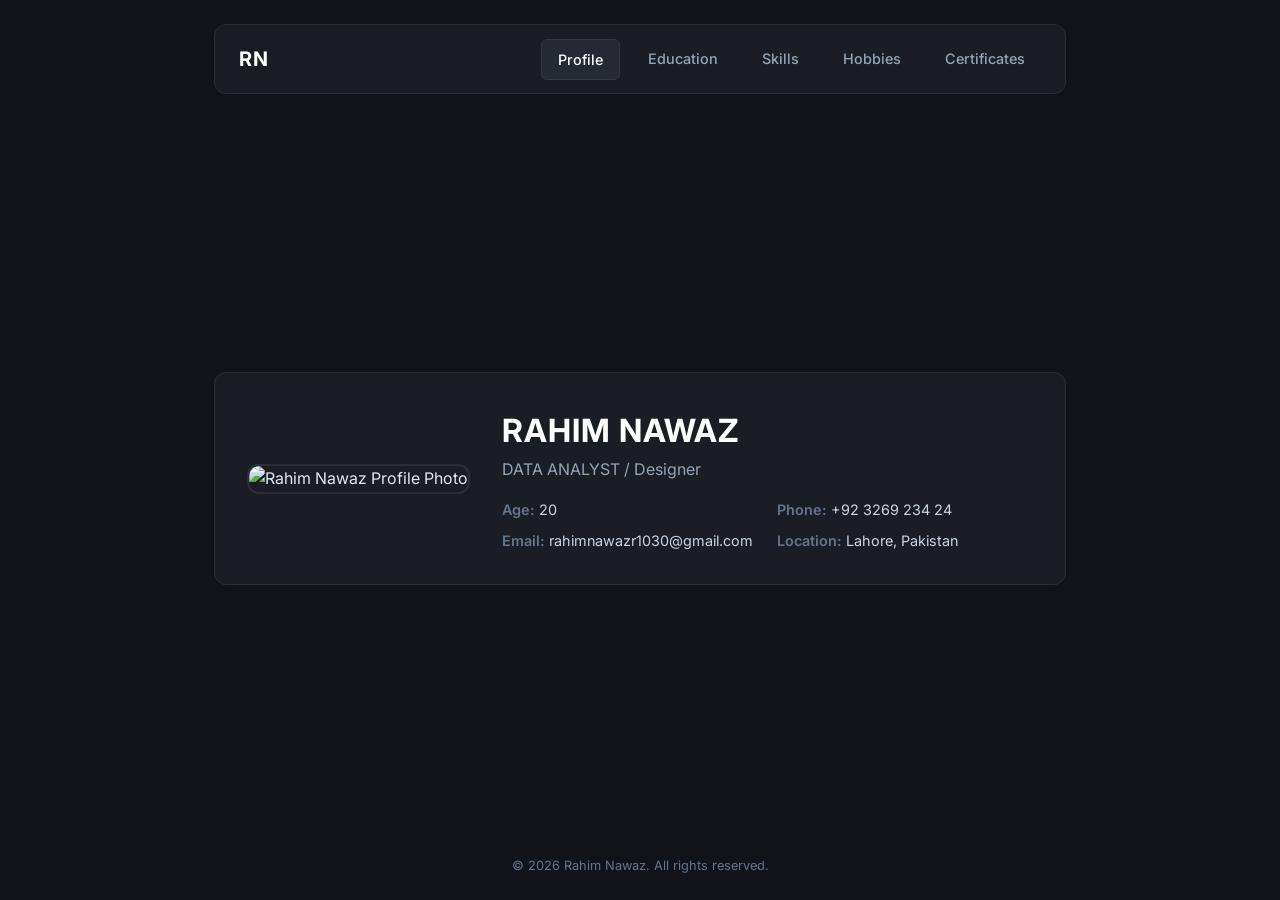
==== index.html @ 9e95b851 "Update index.html index html file" ====
<!DOCTYPE html>
<html lang="en">
<head>
    <meta charset="UTF-8">
    <meta name="viewport" content="width=device-width, initial-scale=1.0">
    <title>Rahim Nawaz | Profile</title>
    <link rel="preconnect" href="https://fonts.googleapis.com">
    <link rel="preconnect" href="https://fonts.gstatic.com" crossorigin>
    <link href="https://fonts.googleapis.com/css2?family=Inter:wght@300;400;600;700&display=swap" rel="stylesheet">
    <link rel="stylesheet" href="styles.css">
</head>
<body>
    <div class="app-wrapper">
        <header class="header">
            <nav class="nav-container">
                <a href="index.html" class="nav-logo">RN</a>
                <ul class="nav-links">
                    <li><a href="index.html" class="nav-btn active">Profile</a></li>
                    <li><a href="education.html" class="nav-btn">Education</a></li>
                    <li><a href="skills.html" class="nav-btn">Skills</a></li>
                    <li><a href="hobbies.html" class="nav-btn">Hobbies</a></li>
                    <li><a href="certificates.html" class="nav-btn">Certificates</a></li>
                </ul>
            </nav>
        </header>

        <main class="content-area">
            <section class="card hero-card">
                <div class="hero-avatar">
                    <img src="hero5.jpg" alt="Rahim Nawaz Profile Photo">
                </div>
                <div class="hero-info">
                    <h1 class="user-name">RAHIM NAWAZ</h1>
                    <p class="user-title">DATA ANALYST / Designer</p>

                    <ul class="meta-list">
                        <li><span class="meta-label">Age:</span> 20</li>
                        <li><span class="meta-label">Phone:</span> +92 3269 234 24</li>
                        <li><span class="meta-label">Email:</span> rahimnawazr1030@gmail.com</li>
                        <li><span class="meta-label">Location:</span> Lahore, Pakistan</li>
                    </ul>
                </div>
            </section>
        </main>

        <footer class="footer">
            <p>&copy; 2026 Rahim Nawaz. All rights reserved.</p>
        </footer>
    </div>
</body>
</html>
---- styles.css ----
* {
    margin: 0;
    padding: 0;
    box-sizing: border-box;
}

html, body {
    width: 100%;
    height: 100vh;
    margin: 0;
    padding: 0;
    overflow: hidden !important;
    font-family: 'Inter', system-ui, -apple-system, sans-serif;
    background-color: #111318;
    color: #E2E8F0;
    line-height: 1.6;
}

.app-wrapper {
    display: flex;
    flex-direction: column;
    height: 100vh;
    max-width: 900px;
    margin: 0 auto;
    padding: 1.5rem;
    box-sizing: border-box;
}

.header {
    background-color: #1A1D24;
    border: 1px solid #2A2E39;
    border-radius: 12px;
    margin-bottom: 1rem;
    flex-shrink: 0;
}

.nav-container {
    padding: 0.85rem 1.5rem;
    display: flex;
    justify-content: space-between;
    align-items: center;
}

.nav-logo {
    color: #FFFFFF;
    font-size: 1.25rem;
    font-weight: 700;
    text-decoration: none;
    letter-spacing: 1px;
}

.nav-links {
    display: flex;
    list-style: none;
    gap: 0.75rem;
}

.nav-btn {
    display: inline-block;
    color: #94A3B8;
    font-size: 0.9rem;
    font-weight: 500;
    padding: 0.5rem 1rem;
    border-radius: 6px;
    text-decoration: none;
    transition: all 0.2s ease;
}

.nav-btn:hover {
    color: #FFFFFF;
    background-color: #252932;
}

.nav-btn.active {
    color: #FFFFFF;
    background-color: #252932;
    border: 1px solid #333846;
}

.content-area {
    flex: 1;
    display: flex;
    align-items: center;
    justify-content: center;
    overflow: hidden !important;
}

.card {
    width: 100%;
    background-color: #1A1D24;
    border: 1px solid #2A2E39;
    border-radius: 12px;
    padding: 2rem;
}

.section-title {
    font-size: 1.5rem;
    font-weight: 700;
    color: #FFFFFF;
    margin-bottom: 1rem;
    border-bottom: 1px solid #2A2E39;
    padding-bottom: 0.5rem;
}

.section-desc {
    color: #94A3B8;
    margin-bottom: 1.25rem;
}

/* HERO / PROFILE */
.hero-card {
    display: flex;
    align-items: center;
    gap: 2rem;
}

.hero-avatar img {
    width: 130px;
    height: 130px;
    border-radius: 12px;
    object-fit: cover;
    border: 2px solid #2A2E39;
}

.user-name {
    font-size: 2rem;
    font-weight: 700;
    color: #FFFFFF;
    letter-spacing: 1px;
}

.user-title {
    font-size: 1rem;
    color: #94A3B8;
    margin-bottom: 1rem;
}

.meta-list {
    list-style: none;
    display: grid;
    grid-template-columns: repeat(2, 1fr);
    gap: 0.5rem 1.5rem;
    font-size: 0.9rem;
    color: #CBD5E1;
}

.meta-label {
    color: #64748B;
    font-weight: 600;
}

/* TIMELINE */
.timeline {
    display: flex;
    flex-direction: column;
    gap: 1rem;
    border-left: 2px solid #2A2E39;
    padding-left: 1.5rem;
    margin-left: 0.5rem;
}

.timeline-item {
    position: relative;
}

.timeline-dot {
    position: absolute;
    left: -1.95rem;
    top: 0.3rem;
    width: 12px;
    height: 12px;
    border-radius: 50%;
    background-color: #FFFFFF;
}

.timeline-content h3 {
    font-size: 1.05rem;
    color: #FFFFFF;
}

.timeline-content .institution {
    font-size: 0.85rem;
    color: #64748B;
    margin-bottom: 0.2rem;
}

.timeline-content .timeline-desc {
    font-size: 0.85rem;
    color: #94A3B8;
}

/* SKILLS */
.skills-grid {
    display: flex;
    flex-wrap: wrap;
    gap: 0.75rem;
}

.skill-badge {
    background-color: #252932;
    color: #E2E8F0;
    padding: 0.5rem 1rem;
    border-radius: 9999px;
    font-size: 0.85rem;
    border: 1px solid #333846;
}

/* HOBBIES */
.hobbies-grid {
    display: grid;
    grid-template-columns: repeat(auto-fit, minmax(130px, 1fr));
    gap: 1rem;
}

.hobby-card {
    background-color: #252932;
    border: 1px solid #333846;
    border-radius: 8px;
    padding: 1.25rem;
    display: flex;
    flex-direction: column;
    align-items: center;
    gap: 0.5rem;
}

.hobby-icon {
    font-size: 1.75rem;
}

.hobby-label {
    font-size: 0.85rem;
    color: #CBD5E1;
}

/* CERTIFICATES */
.certificates-grid {
    display: grid;
    grid-template-columns: repeat(auto-fit, minmax(180px, 1fr));
    gap: 1rem;
}

.cert-card {
    background-color: #252932;
    border: 1px solid #333846;
    border-radius: 8px;
    overflow: hidden;
    display: flex;
    flex-direction: column;
}

.cert-image-wrapper img {
    width: 100%;
    height: 95px;
    object-fit: cover;
}

.cert-body {
    padding: 0.85rem;
    display: flex;
    flex-direction: column;
    gap: 0.5rem;
    flex-grow: 1;
    justify-content: space-between;
}

.cert-body h3 {
    font-size: 0.85rem;
    color: #FFFFFF;
}

.btn-view {
    cursor: pointer;
    text-align: center;
    padding: 0.4rem;
    background-color: transparent;
    border: 1px solid #475569;
    color: #FFFFFF;
    border-radius: 6px;
    font-size: 0.8rem;
    text-decoration: none;
    transition: all 0.2s ease;
}

.btn-view:hover {
    background-color: #FFFFFF;
    color: #111318;
}

.footer {
    text-align: center;
    padding-top: 0.5rem;
    color: #64748B;
    font-size: 0.8rem;
    flex-shrink: 0;
}
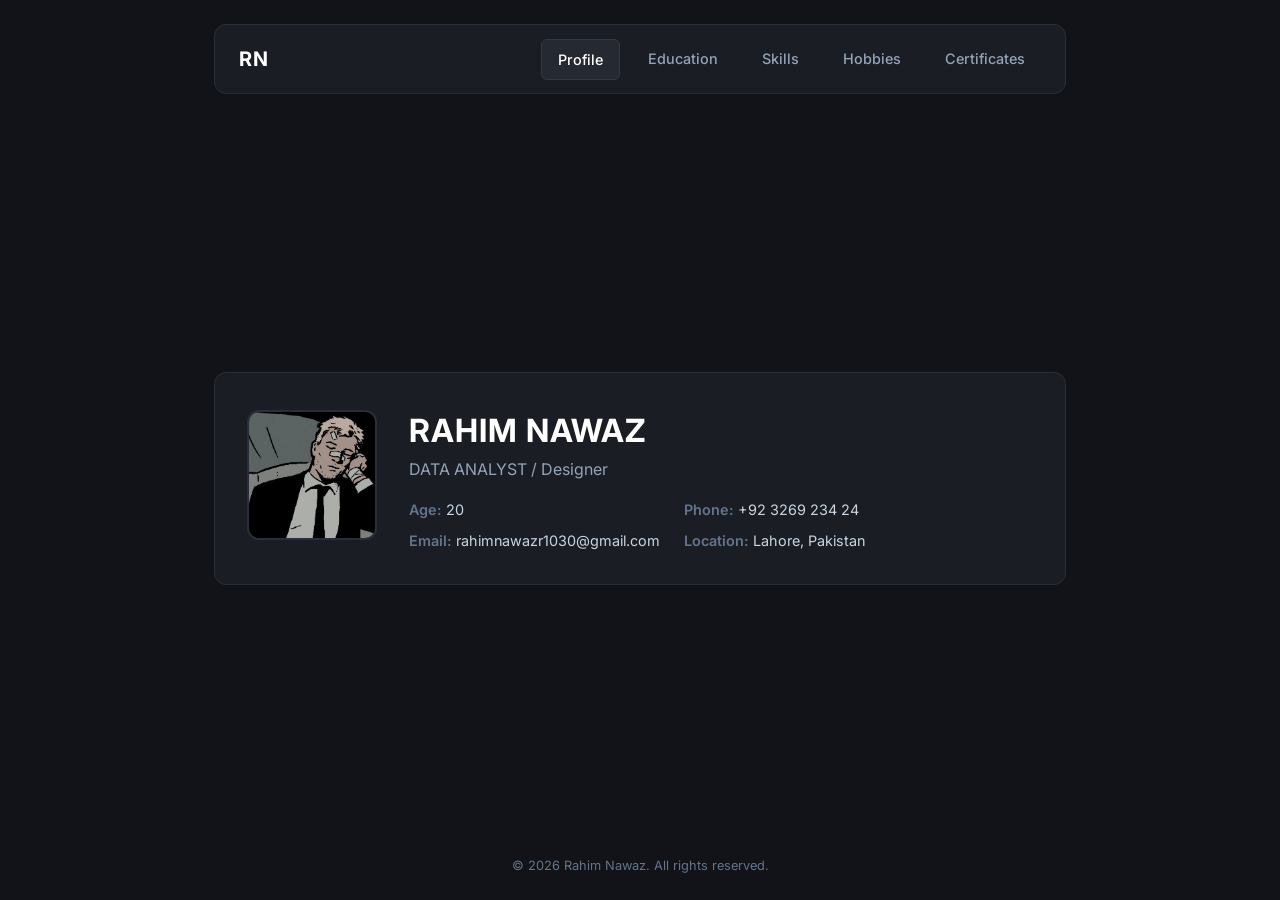
==== commit 11e19d95: "all photos and code" ====
--- a/index.html
+++ b/index.html
@@ -47,5 +47,8 @@
             <p>&copy; 2026 Rahim Nawaz. All rights reserved.</p>
         </footer>
     </div>
+    <!-- Main JavaScript File -->
+    <script src="script.js"></script>
+</body>
 </body>
 </html>
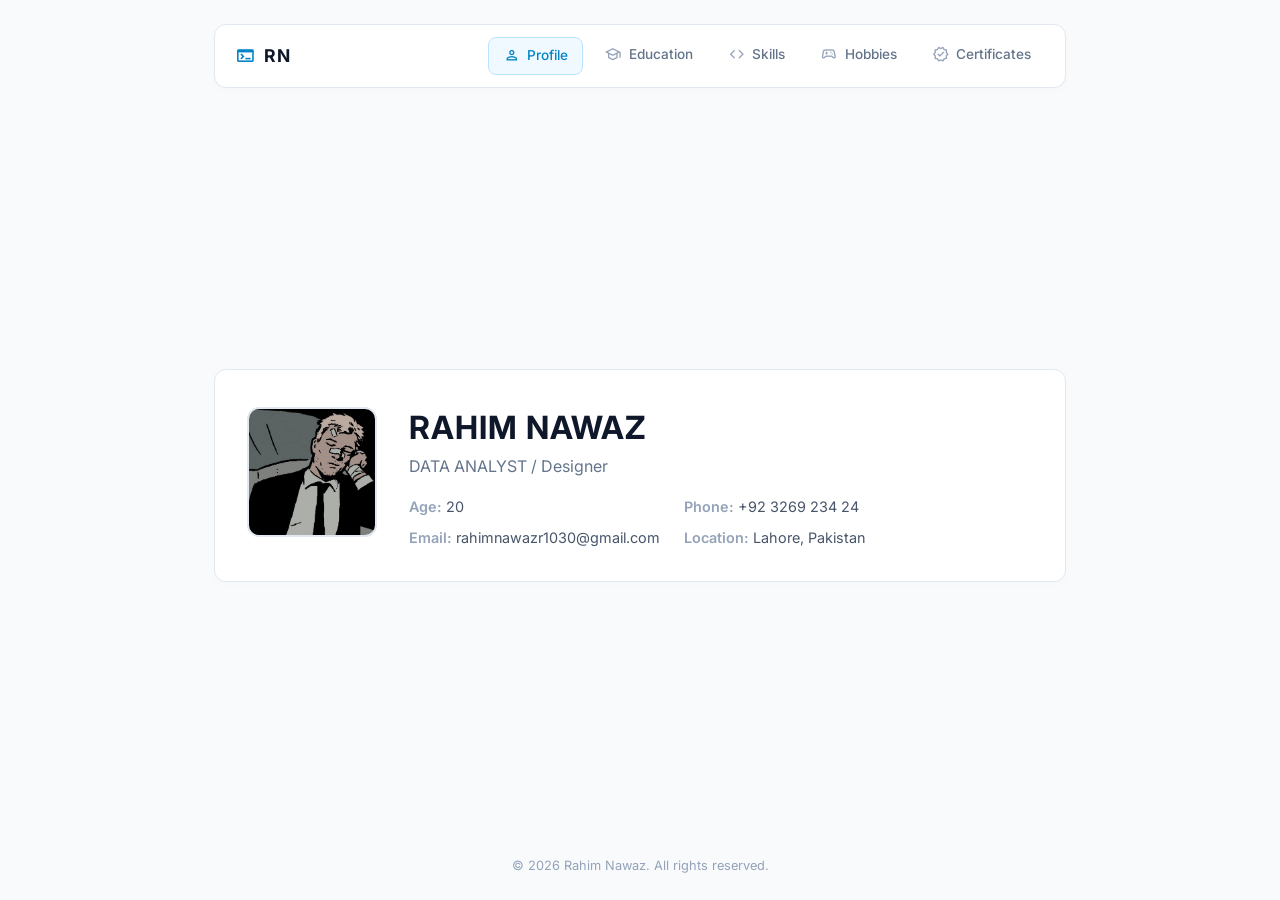
==== commit 8f503b06: "Changes" ====
--- a/index.html
+++ b/index.html
@@ -6,20 +6,49 @@
     <title>Rahim Nawaz | Profile</title>
     <link rel="preconnect" href="https://fonts.googleapis.com">
     <link rel="preconnect" href="https://fonts.gstatic.com" crossorigin>
-    <link href="https://fonts.googleapis.com/css2?family=Inter:wght@300;400;600;700&display=swap" rel="stylesheet">
+    <link href="https://fonts.googleapis.com/css2?family=Inter:wght@300;400;500;600;700&display=swap" rel="stylesheet">
+    <link rel="stylesheet" href="https://fonts.googleapis.com/css2?family=Material+Symbols+Outlined:opsz,wght,FILL,GRAD@20..48,100..700,0..1,-50..200" />
     <link rel="stylesheet" href="styles.css">
 </head>
 <body>
     <div class="app-wrapper">
         <header class="header">
             <nav class="nav-container">
-                <a href="index.html" class="nav-logo">RN</a>
+                <a href="index.html" class="nav-logo">
+                    <span class="material-symbols-outlined nav-logo-icon">terminal</span>
+                    <span>RN</span>
+                </a>
                 <ul class="nav-links">
-                    <li><a href="index.html" class="nav-btn active">Profile</a></li>
-                    <li><a href="education.html" class="nav-btn">Education</a></li>
-                    <li><a href="skills.html" class="nav-btn">Skills</a></li>
-                    <li><a href="hobbies.html" class="nav-btn">Hobbies</a></li>
-                    <li><a href="certificates.html" class="nav-btn">Certificates</a></li>
+                    <li>
+                        <a href="index.html" class="nav-btn active">
+                            <span class="material-symbols-outlined nav-icon">person</span>
+                            <span>Profile</span>
+                        </a>
+                    </li>
+                    <li>
+                        <a href="education.html" class="nav-btn">
+                            <span class="material-symbols-outlined nav-icon">school</span>
+                            <span>Education</span>
+                        </a>
+                    </li>
+                    <li>
+                        <a href="skills.html" class="nav-btn">
+                            <span class="material-symbols-outlined nav-icon">code</span>
+                            <span>Skills</span>
+                        </a>
+                    </li>
+                    <li>
+                        <a href="hobbies.html" class="nav-btn">
+                            <span class="material-symbols-outlined nav-icon">sports_esports</span>
+                            <span>Hobbies</span>
+                        </a>
+                    </li>
+                    <li>
+                        <a href="certificates.html" class="nav-btn">
+                            <span class="material-symbols-outlined nav-icon">verified</span>
+                            <span>Certificates</span>
+                        </a>
+                    </li>
                 </ul>
             </nav>
         </header>
@@ -47,8 +76,6 @@
             <p>&copy; 2026 Rahim Nawaz. All rights reserved.</p>
         </footer>
     </div>
-    <!-- Main JavaScript File -->
     <script src="script.js"></script>
 </body>
-</body>
 </html>
--- a/styles.css
+++ b/styles.css
@@ -11,8 +11,8 @@
     padding: 0;
     overflow: hidden !important;
     font-family: 'Inter', system-ui, -apple-system, sans-serif;
-    background-color: #111318;
-    color: #E2E8F0;
+    background-color: #F8FAFC;
+    color: #334155;
     line-height: 1.6;
 }
 
@@ -26,57 +26,81 @@
     box-sizing: border-box;
 }
 
+/* Header & Navigation Bar */
 .header {
-    background-color: #1A1D24;
-    border: 1px solid #2A2E39;
+    background-color: #FFFFFF;
+    border: 1px solid #E2E8F0;
     border-radius: 12px;
     margin-bottom: 1rem;
     flex-shrink: 0;
+    box-shadow: 0 2px 8px rgba(0, 0, 0, 0.02);
 }
 
 .nav-container {
-    padding: 0.85rem 1.5rem;
+    padding: 0.75rem 1.25rem;
     display: flex;
     justify-content: space-between;
     align-items: center;
 }
 
 .nav-logo {
-    color: #FFFFFF;
-    font-size: 1.25rem;
+    display: flex;
+    align-items: center;
+    gap: 0.5rem;
+    color: #0F172A;
+    font-size: 1.1rem;
     font-weight: 700;
     text-decoration: none;
     letter-spacing: 1px;
 }
 
+.nav-logo-icon {
+    font-size: 1.3rem;
+    color: #0284C7;
+}
+
 .nav-links {
     display: flex;
     list-style: none;
-    gap: 0.75rem;
+    gap: 0.5rem;
 }
 
 .nav-btn {
-    display: inline-block;
-    color: #94A3B8;
-    font-size: 0.9rem;
+    display: flex;
+    align-items: center;
+    gap: 0.4rem;
+    color: #64748B;
+    font-size: 0.85rem;
     font-weight: 500;
-    padding: 0.5rem 1rem;
-    border-radius: 6px;
+    padding: 0.45rem 0.85rem;
+    border-radius: 8px;
     text-decoration: none;
     transition: all 0.2s ease;
 }
 
+.nav-icon {
+    font-size: 1.1rem;
+    color: #94A3B8;
+    transition: color 0.2s ease;
+}
+
 .nav-btn:hover {
-    color: #FFFFFF;
-    background-color: #252932;
+    color: #0F172A;
+    background-color: #F1F5F9;
+}
+
+.nav-btn:hover .nav-icon,
+.nav-btn.active .nav-icon {
+    color: #0284C7;
 }
 
 .nav-btn.active {
-    color: #FFFFFF;
-    background-color: #252932;
-    border: 1px solid #333846;
-}
-
+    color: #0284C7;
+    background-color: #F0F9FF;
+    border: 1px solid #BAE6FD;
+}
+
+/* Stage Area */
 .content-area {
     flex: 1;
     display: flex;
@@ -87,27 +111,28 @@
 
 .card {
     width: 100%;
-    background-color: #1A1D24;
-    border: 1px solid #2A2E39;
+    background-color: #FFFFFF;
+    border: 1px solid #E2E8F0;
     border-radius: 12px;
     padding: 2rem;
+    box-shadow: 0 2px 8px rgba(0, 0, 0, 0.02);
 }
 
 .section-title {
     font-size: 1.5rem;
     font-weight: 700;
-    color: #FFFFFF;
+    color: #0F172A;
     margin-bottom: 1rem;
-    border-bottom: 1px solid #2A2E39;
+    border-bottom: 1px solid #E2E8F0;
     padding-bottom: 0.5rem;
 }
 
 .section-desc {
-    color: #94A3B8;
+    color: #64748B;
     margin-bottom: 1.25rem;
 }
 
-/* HERO / PROFILE */
+/* Profile / Hero */
 .hero-card {
     display: flex;
     align-items: center;
@@ -119,19 +144,19 @@
     height: 130px;
     border-radius: 12px;
     object-fit: cover;
-    border: 2px solid #2A2E39;
+    border: 2px solid #E2E8F0;
 }
 
 .user-name {
     font-size: 2rem;
     font-weight: 700;
-    color: #FFFFFF;
+    color: #0F172A;
     letter-spacing: 1px;
 }
 
 .user-title {
     font-size: 1rem;
-    color: #94A3B8;
+    color: #64748B;
     margin-bottom: 1rem;
 }
 
@@ -141,20 +166,20 @@
     grid-template-columns: repeat(2, 1fr);
     gap: 0.5rem 1.5rem;
     font-size: 0.9rem;
-    color: #CBD5E1;
+    color: #475569;
 }
 
 .meta-label {
-    color: #64748B;
+    color: #94A3B8;
     font-weight: 600;
 }
 
-/* TIMELINE */
+/* Timeline */
 .timeline {
     display: flex;
     flex-direction: column;
     gap: 1rem;
-    border-left: 2px solid #2A2E39;
+    border-left: 2px solid #E2E8F0;
     padding-left: 1.5rem;
     margin-left: 0.5rem;
 }
@@ -170,12 +195,12 @@
     width: 12px;
     height: 12px;
     border-radius: 50%;
-    background-color: #FFFFFF;
+    background-color: #0284C7;
 }
 
 .timeline-content h3 {
     font-size: 1.05rem;
-    color: #FFFFFF;
+    color: #0F172A;
 }
 
 .timeline-content .institution {
@@ -186,10 +211,10 @@
 
 .timeline-content .timeline-desc {
     font-size: 0.85rem;
-    color: #94A3B8;
-}
-
-/* SKILLS */
+    color: #64748B;
+}
+
+/* Skills */
 .skills-grid {
     display: flex;
     flex-wrap: wrap;
@@ -197,15 +222,15 @@
 }
 
 .skill-badge {
-    background-color: #252932;
-    color: #E2E8F0;
+    background-color: #F1F5F9;
+    color: #334155;
     padding: 0.5rem 1rem;
     border-radius: 9999px;
     font-size: 0.85rem;
-    border: 1px solid #333846;
-}
-
-/* HOBBIES */
+    border: 1px solid #E2E8F0;
+}
+
+/* Hobbies */
 .hobbies-grid {
     display: grid;
     grid-template-columns: repeat(auto-fit, minmax(130px, 1fr));
@@ -213,8 +238,8 @@
 }
 
 .hobby-card {
-    background-color: #252932;
-    border: 1px solid #333846;
+    background-color: #F8FAFC;
+    border: 1px solid #E2E8F0;
     border-radius: 8px;
     padding: 1.25rem;
     display: flex;
@@ -229,10 +254,10 @@
 
 .hobby-label {
     font-size: 0.85rem;
-    color: #CBD5E1;
-}
-
-/* CERTIFICATES */
+    color: #475569;
+}
+
+/* Certificates */
 .certificates-grid {
     display: grid;
     grid-template-columns: repeat(auto-fit, minmax(180px, 1fr));
@@ -240,8 +265,8 @@
 }
 
 .cert-card {
-    background-color: #252932;
-    border: 1px solid #333846;
+    background-color: #F8FAFC;
+    border: 1px solid #E2E8F0;
     border-radius: 8px;
     overflow: hidden;
     display: flex;
@@ -265,16 +290,16 @@
 
 .cert-body h3 {
     font-size: 0.85rem;
-    color: #FFFFFF;
+    color: #0F172A;
 }
 
 .btn-view {
     cursor: pointer;
     text-align: center;
     padding: 0.4rem;
-    background-color: transparent;
-    border: 1px solid #475569;
-    color: #FFFFFF;
+    background-color: #FFFFFF;
+    border: 1px solid #CBD5E1;
+    color: #0F172A;
     border-radius: 6px;
     font-size: 0.8rem;
     text-decoration: none;
@@ -282,14 +307,14 @@
 }
 
 .btn-view:hover {
-    background-color: #FFFFFF;
-    color: #111318;
+    background-color: #0F172A;
+    color: #FFFFFF;
 }
 
 .footer {
     text-align: center;
     padding-top: 0.5rem;
-    color: #64748B;
+    color: #94A3B8;
     font-size: 0.8rem;
     flex-shrink: 0;
 }
